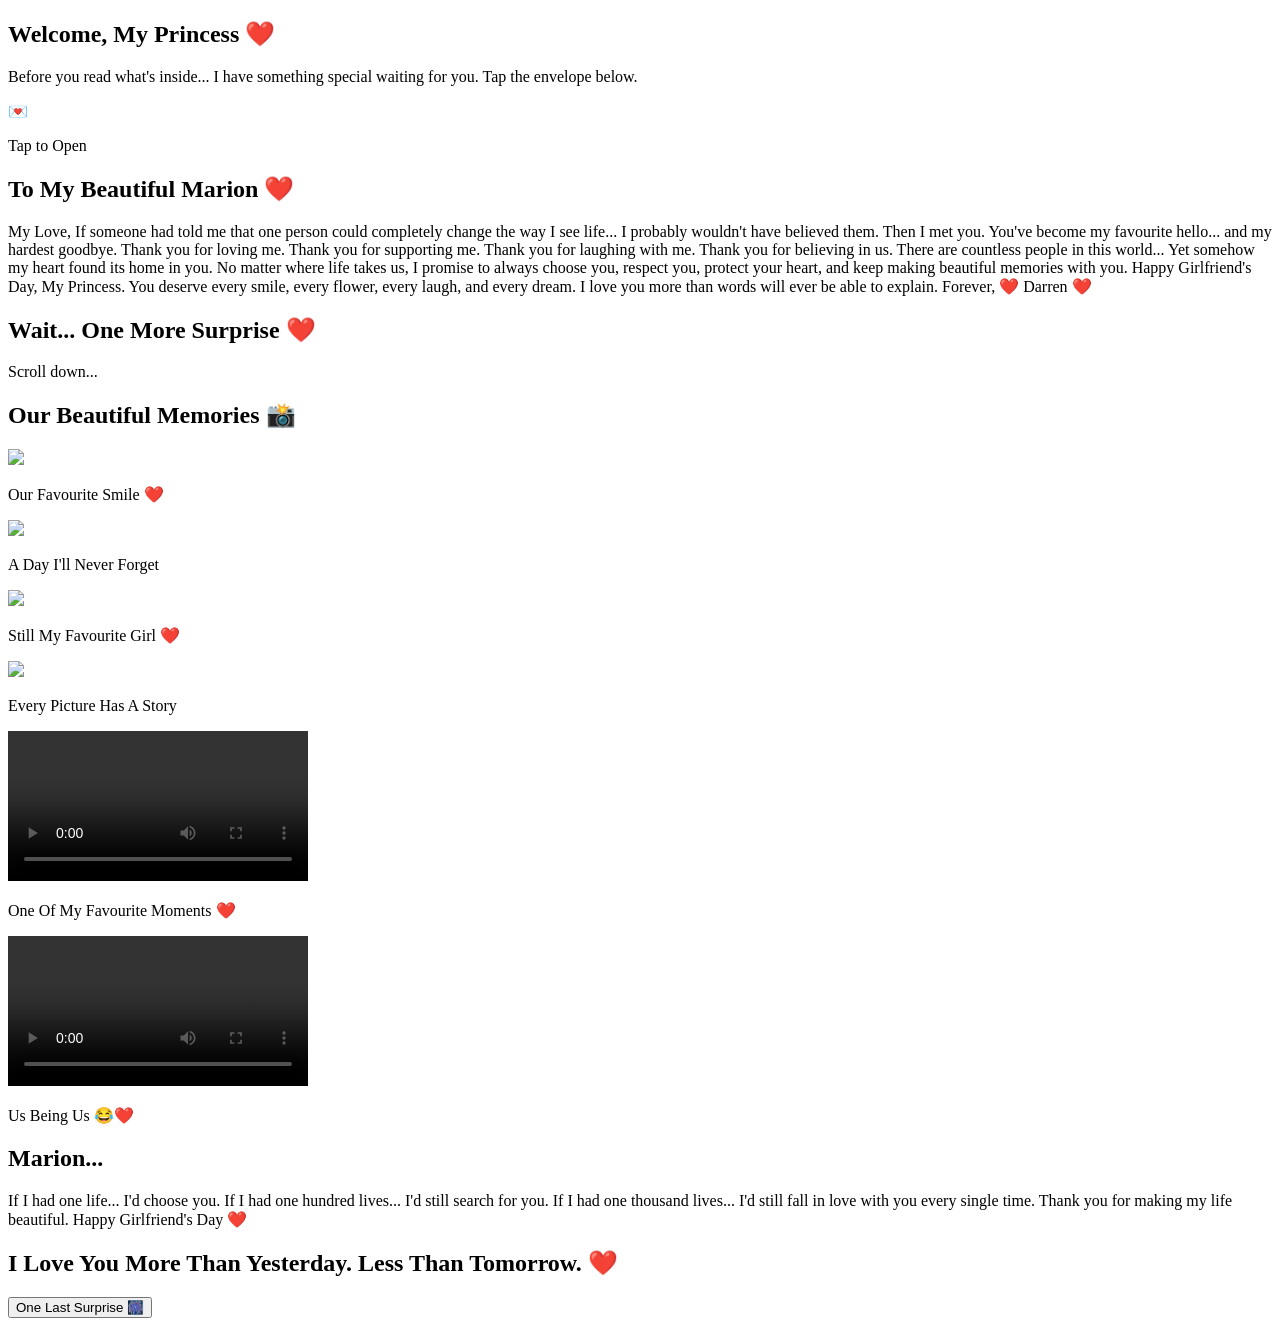
==== proposal.html @ 4e45bca3 "Create proposal.html" ====
<!DOCTYPE html>
<html lang="en">

<head>

<meta charset="UTF-8">
<meta name="viewport" content="width=device-width, initial-scale=1.0">

<title>For My Princess ❤️</title>

<link rel="stylesheet" href="style.css">

<link rel="preconnect" href="https://fonts.googleapis.com">

<link href="https://fonts.googleapis.com/css2?family=Great+Vibes&family=Poppins:wght@300;400;700&display=swap" rel="stylesheet">

<script src="https://cdn.jsdelivr.net/npm/canvas-confetti@1.9.2/dist/confetti.browser.min.js"></script>

</head>

<body>

<div id="stars"></div>
<div id="petals"></div>

<!-- Background Music -->

<audio autoplay loop id="proposalMusic">
    <source src="music/stayhereforlife.mp3" type="audio/mpeg">
</audio>

<!-- ================================= -->
<!-- OPENING -->
<!-- ================================= -->

<section class="opening">

<h1>Welcome, My Princess ❤️</h1>

<p>

Before you read what's inside...

I have something special waiting for you.

Tap the envelope below.

</p>

</section>

<!-- ================================= -->
<!-- ENVELOPE -->
<!-- ================================= -->

<section class="envelopeSection">

<div id="envelope">

<div class="front">

💌

</div>

</div>

<p class="tapText">

Tap to Open

</p>

</section>

<!-- ================================= -->
<!-- LETTER -->
<!-- ================================= -->

<section id="letterSection">

<div class="letter">

<h1>To My Beautiful Marion ❤️</h1>

<p>

My Love,

If someone had told me that one person could completely change the way I see life...

I probably wouldn't have believed them.

Then I met you.

You've become my favourite hello...

and my hardest goodbye.

Thank you for loving me.

Thank you for supporting me.

Thank you for laughing with me.

Thank you for believing in us.

There are countless people in this world...

Yet somehow my heart found its home in you.

No matter where life takes us,

I promise to always choose you,

respect you,

protect your heart,

and keep making beautiful memories with you.

Happy Girlfriend's Day, My Princess.

You deserve every smile,

every flower,

every laugh,

and every dream.

I love you more than words will ever be able to explain.

Forever,

❤️ Darren ❤️

</p>

</div>

</section>

<!-- ================================= -->
<!-- SURPRISE -->
<!-- ================================= -->

<section id="surprise">

<h1>

Wait...

One More Surprise ❤️

</h1>

<p>

Scroll down...

</p>

</section>

<!-- ================================= -->
<!-- MEMORIES -->
<!-- ================================= -->

<section class="gallery">

<h1>

Our Beautiful Memories 📸

</h1>

<div class="memoryGrid">

<!-- PHOTO 1 -->
<div class="memoryCard">

<img src="images/photo1.jpg">

<p>Our Favourite Smile ❤️</p>

</div>

<!-- PHOTO 2 -->
<div class="memoryCard">

<img src="images/photo2.jpg">

<p>A Day I'll Never Forget</p>

</div>

<!-- PHOTO 3 -->
<div class="memoryCard">

<img src="images/photo3.jpg">

<p>Still My Favourite Girl ❤️</p>

</div>

<!-- PHOTO 4 -->
<div class="memoryCard">

<img src="images/photo4.jpg">

<p>Every Picture Has A Story</p>

</div>

<!-- VIDEO 1 -->

<div class="memoryCard">

<video controls>

<source src="videos/video1.mp4" type="video/mp4">

</video>

<p>One Of My Favourite Moments ❤️</p>

</div>

<!-- VIDEO 2 -->

<div class="memoryCard">

<video controls>

<source src="videos/video2.mp4" type="video/mp4">

</video>

<p>Us Being Us 😂❤️</p>

</div>

</div>

</section>

<!-- ================================= -->
<!-- FINAL MESSAGE -->
<!-- ================================= -->

<section class="ending">

<h1>

Marion...

</h1>

<p>

If I had one life...

I'd choose you.

If I had one hundred lives...

I'd still search for you.

If I had one thousand lives...

I'd still fall in love with you every single time.

Thank you for making my life beautiful.

Happy Girlfriend's Day ❤️

</p>

<h2>

I Love You

More Than Yesterday.

Less Than Tomorrow.

❤️

</h2>

<button id="fireworksButton">

One Last Surprise 🎆

</button>

</section>

<script src="script.js"></script>

</body>

</html>
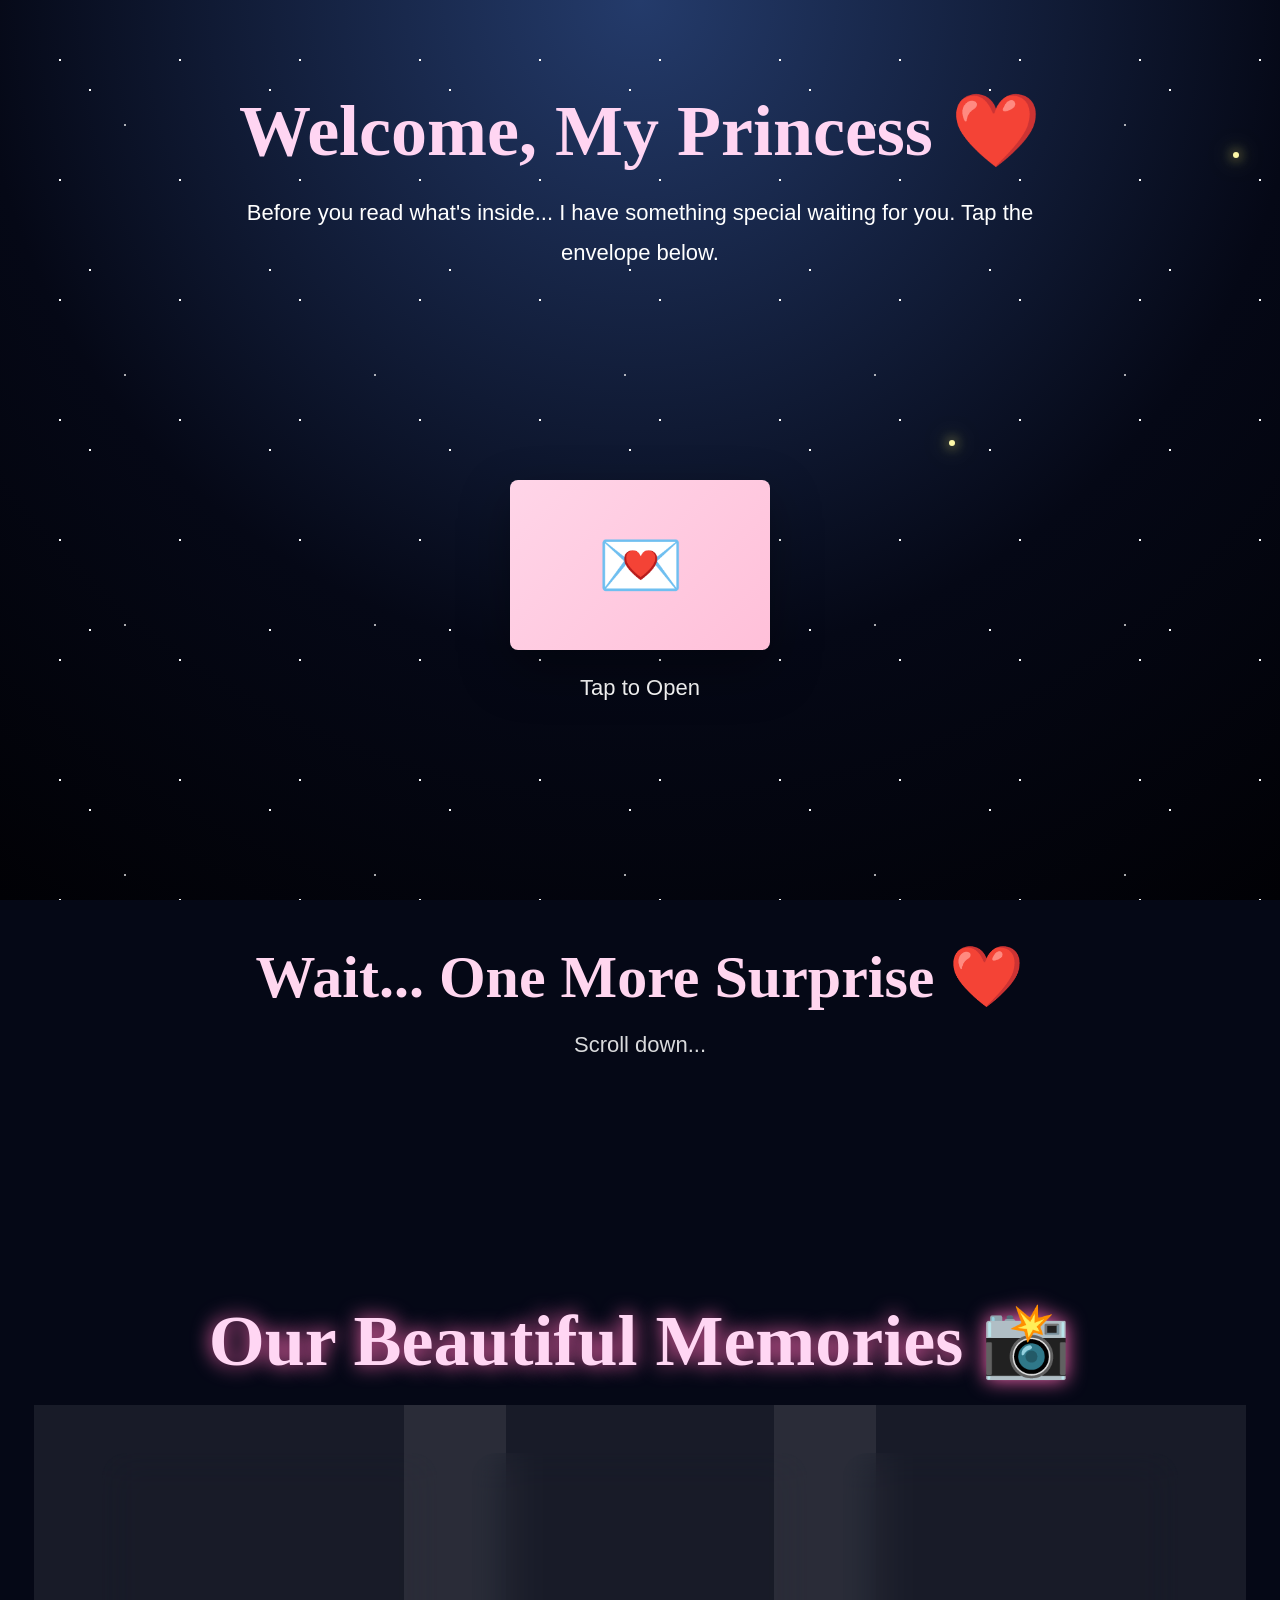
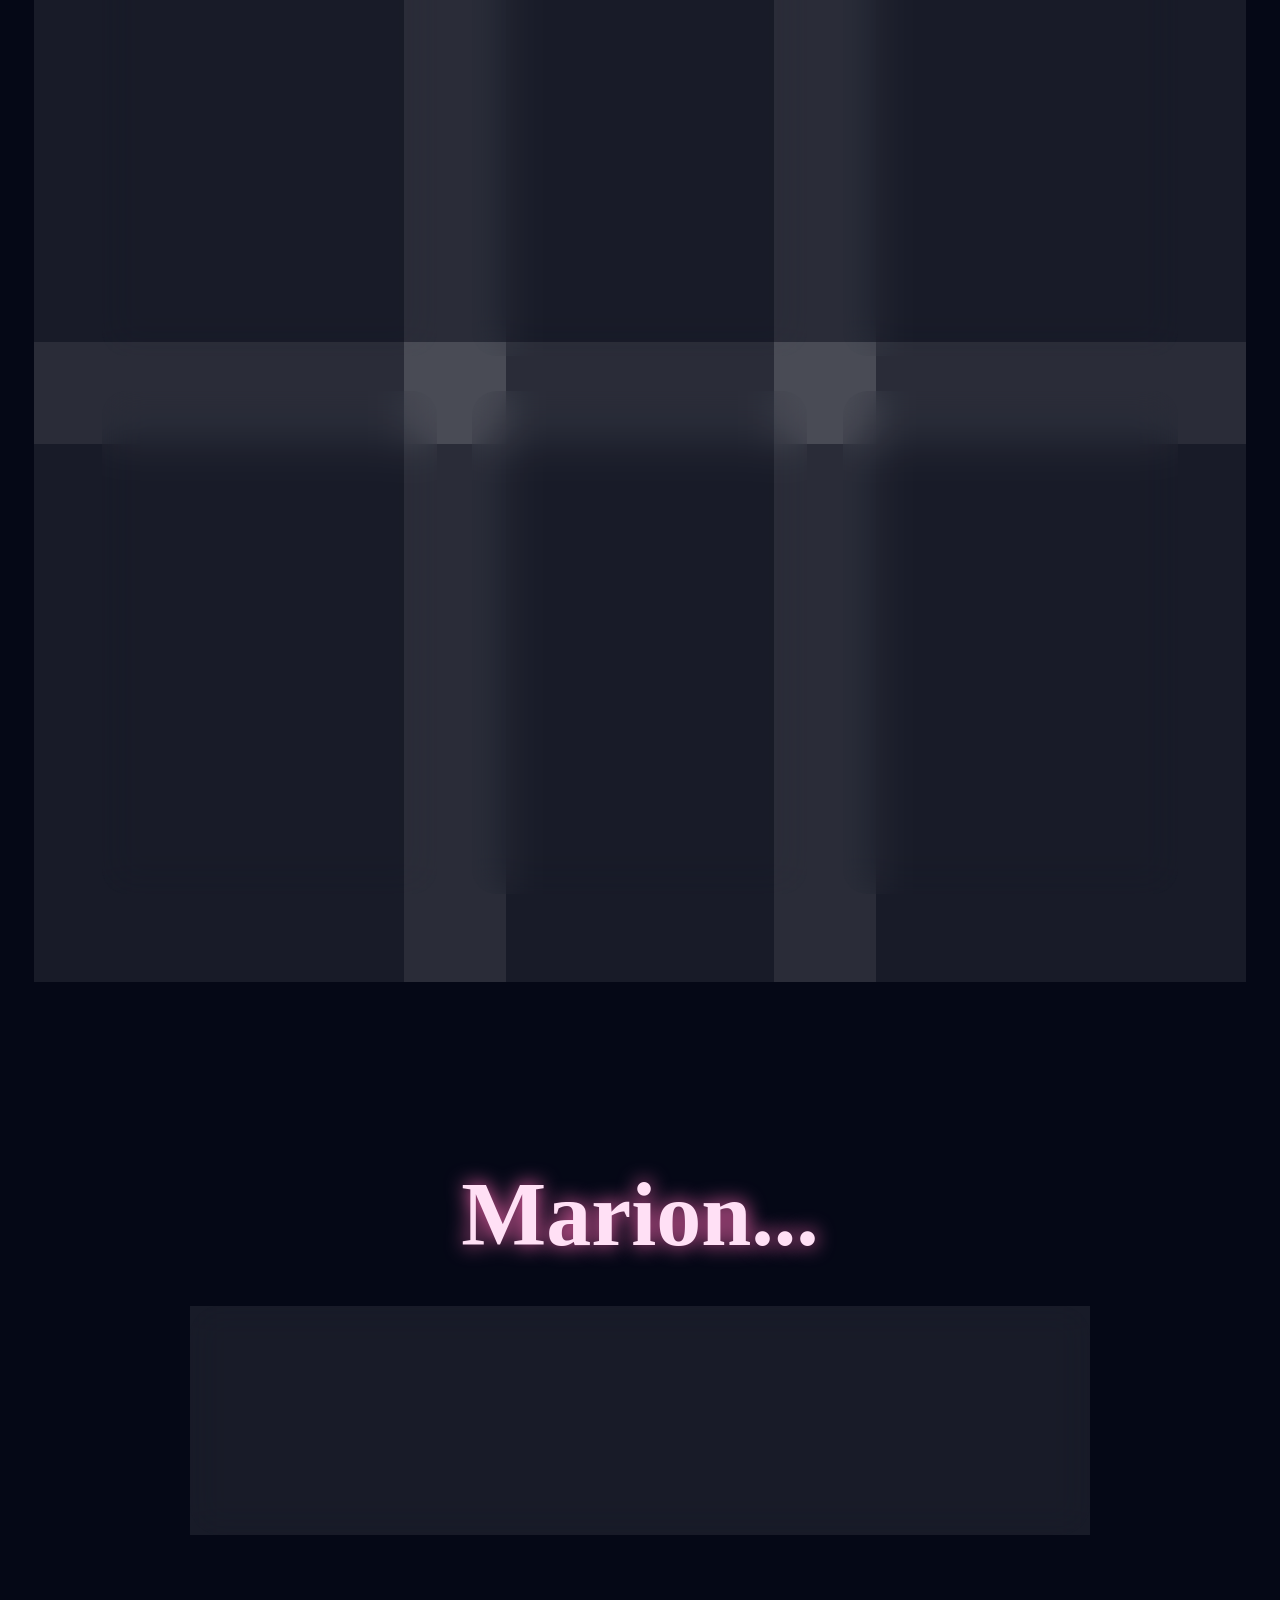
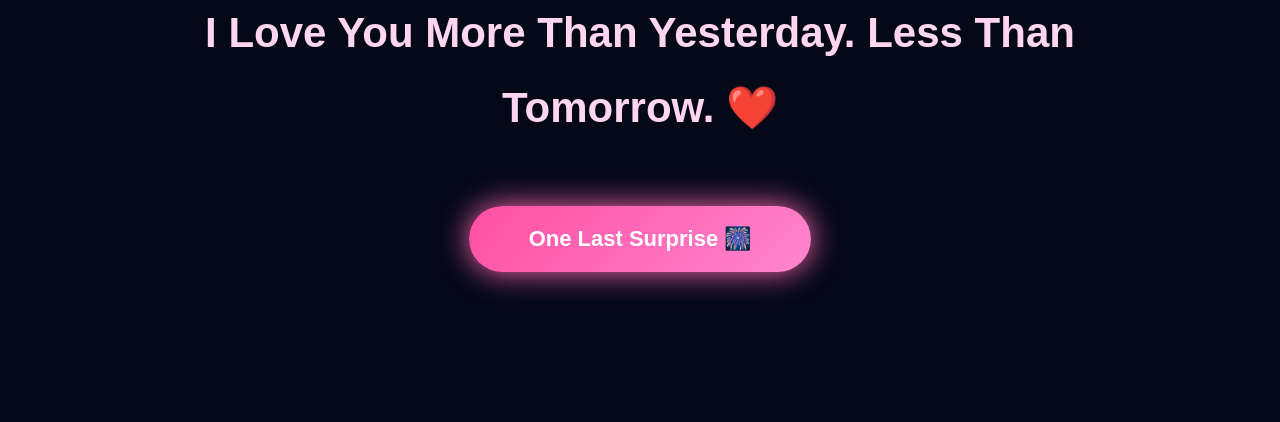
==== commit 06fbda56: "Update proposal.html" ====
--- a/proposal.html
+++ b/proposal.html
@@ -298,6 +298,7 @@
 </section>
 
 <script src="script.js"></script>
+<script src="gallery.js"></script>
 
 </body>
 
--- a/style.css
+++ b/style.css
@@ -0,0 +1,1596 @@
+/* ==========================================
+   PROJECT MARION ❤️
+   Premium Girlfriend's Day Website
+   STYLE.CSS (PART 1)
+========================================== */
+
+*{
+    margin:0;
+    padding:0;
+    box-sizing:border-box;
+}
+
+html{
+    scroll-behavior:smooth;
+}
+
+body{
+
+    font-family:'Poppins',sans-serif;
+
+    overflow-x:hidden;
+
+    color:white;
+
+    background:#050816;
+
+    min-height:100vh;
+
+}
+
+/* ===========================
+BACKGROUND
+=========================== */
+
+body::before{
+
+    content:"";
+
+    position:fixed;
+
+    width:100%;
+
+    height:100%;
+
+    left:0;
+
+    top:0;
+
+    background:
+    radial-gradient(circle at top,#243b6b 0%,#050816 60%,#010105 100%);
+
+    z-index:-10;
+
+}
+
+/* ===========================
+STARS
+=========================== */
+
+#stars{
+
+    position:fixed;
+
+    width:100%;
+
+    height:100%;
+
+    top:0;
+
+    left:0;
+
+    z-index:-5;
+
+    background-image:
+
+    radial-gradient(white 1px,transparent 1px),
+    radial-gradient(white 1px,transparent 1px),
+    radial-gradient(#ffffffaa 1px,transparent 1px);
+
+    background-size:
+    120px 120px,
+    180px 180px,
+    250px 250px;
+
+    animation:starsMove 90s linear infinite;
+
+}
+
+@keyframes starsMove{
+
+from{
+
+transform:translateY(0);
+
+}
+
+to{
+
+transform:translateY(-300px);
+
+}
+
+}
+
+/* ===========================
+LOADING SCREEN
+=========================== */
+
+#loadingScreen{
+
+position:fixed;
+
+width:100%;
+
+height:100%;
+
+background:#04030c;
+
+display:flex;
+
+flex-direction:column;
+
+justify-content:center;
+
+align-items:center;
+
+z-index:99999;
+
+transition:1.5s;
+
+}
+
+#loadingScreen h1{
+
+font-family:'Great Vibes',cursive;
+
+font-size:65px;
+
+color:white;
+
+margin-bottom:20px;
+
+animation:fadeUp 2s ease;
+
+}
+
+#loadingScreen p{
+
+font-size:20px;
+
+opacity:.8;
+
+}
+
+/* ===========================
+HERO
+=========================== */
+
+.hero{
+
+width:100%;
+
+min-height:100vh;
+
+display:flex;
+
+flex-direction:column;
+
+justify-content:center;
+
+align-items:center;
+
+padding:40px;
+
+text-align:center;
+
+}
+
+.hero h1{
+
+font-size:70px;
+
+font-family:'Great Vibes',cursive;
+
+color:#ffd6f4;
+
+text-shadow:
+
+0 0 10px #ff8dd8,
+
+0 0 25px hotpink;
+
+margin-bottom:20px;
+
+}
+
+.hero h2{
+
+font-size:32px;
+
+margin-bottom:35px;
+
+font-weight:600;
+
+}
+
+.intro{
+
+max-width:850px;
+
+line-height:2;
+
+font-size:20px;
+
+background:rgba(255,255,255,.08);
+
+backdrop-filter:blur(16px);
+
+padding:35px;
+
+border-radius:30px;
+
+border:1px solid rgba(255,255,255,.15);
+
+box-shadow:
+
+0 15px 45px rgba(0,0,0,.35);
+
+}
+
+/* ===========================
+BUTTONS
+=========================== */
+
+button{
+
+cursor:pointer;
+
+transition:.4s;
+
+font-size:18px;
+
+font-weight:bold;
+
+padding:18px 45px;
+
+border-radius:60px;
+
+border:none;
+
+margin-top:40px;
+
+}
+
+#startButton{
+
+background:linear-gradient(135deg,#ff5ca8,#ff90d6);
+
+color:white;
+
+box-shadow:
+
+0 0 20px hotpink;
+
+}
+
+#startButton:hover{
+
+transform:translateY(-6px) scale(1.05);
+
+box-shadow:
+
+0 0 45px hotpink;
+
+}
+
+.buttons{
+
+display:flex;
+
+justify-content:center;
+
+gap:30px;
+
+margin-top:50px;
+
+flex-wrap:wrap;
+
+}
+
+#yesButton{
+
+background:#ff4fa2;
+
+color:white;
+
+box-shadow:0 0 25px hotpink;
+
+}
+
+#yesButton:hover{
+
+transform:scale(1.08);
+
+}
+
+#noButton{
+
+background:white;
+
+color:#ff4fa2;
+
+position:relative;
+
+}
+
+/* ===========================
+MUSIC CARD
+=========================== */
+
+.musicCard{
+
+position:fixed;
+
+right:25px;
+
+top:25px;
+
+width:280px;
+
+padding:20px;
+
+border-radius:25px;
+
+background:rgba(255,255,255,.08);
+
+backdrop-filter:blur(15px);
+
+border:1px solid rgba(255,255,255,.2);
+
+box-shadow:0 15px 35px rgba(0,0,0,.4);
+
+z-index:999;
+
+}
+
+.musicCard h3{
+
+margin-bottom:10px;
+
+}
+
+.musicCard p{
+
+font-size:14px;
+
+margin-bottom:12px;
+
+opacity:.8;
+
+}
+
+.musicCard audio{
+
+width:100%;
+
+}
+
+/* ===========================
+COUNTDOWN
+=========================== */
+
+#countdownSection{
+
+min-height:100vh;
+
+display:flex;
+
+justify-content:center;
+
+align-items:center;
+
+flex-direction:column;
+
+}
+
+#countdownSection h2{
+
+font-size:40px;
+
+margin-bottom:25px;
+
+}
+
+#countdown{
+
+font-size:180px;
+
+font-weight:bold;
+
+color:white;
+
+text-shadow:
+
+0 0 40px #ff87d3;
+
+animation:pulse 1s infinite;
+
+}
+
+/* ===========================
+PROPOSAL
+=========================== */
+
+#proposal{
+
+padding:120px 10%;
+
+text-align:center;
+
+}
+
+#proposal h1{
+
+font-family:'Great Vibes',cursive;
+
+font-size:75px;
+
+margin-bottom:25px;
+
+color:#ffd0f0;
+
+}
+
+#proposal p{
+
+font-size:21px;
+
+line-height:2;
+
+max-width:900px;
+
+margin:auto;
+
+background:rgba(255,255,255,.08);
+
+padding:40px;
+
+border-radius:30px;
+
+backdrop-filter:blur(20px);
+
+}
+
+#proposal h2{
+
+margin-top:50px;
+
+font-size:42px;
+
+line-height:1.8;
+
+}
+
+/* ===========================
+ANIMATIONS
+=========================== */
+
+@keyframes fadeUp{
+
+from{
+
+opacity:0;
+
+transform:translateY(60px);
+
+}
+
+to{
+
+opacity:1;
+
+transform:translateY(0);
+
+}
+
+}
+
+@keyframes pulse{
+
+0%{
+
+transform:scale(1);
+
+}
+
+50%{
+
+transform:scale(1.12);
+
+}
+
+100%{
+
+transform:scale(1);
+
+}
+
+}
+
+/* ===========================
+RESPONSIVE
+=========================== */
+
+@media(max-width:768px){
+
+.hero h1{
+
+font-size:50px;
+
+}
+
+.hero h2{
+
+font-size:25px;
+
+}
+
+.intro{
+
+font-size:17px;
+
+padding:25px;
+
+}
+
+#countdown{
+
+font-size:100px;
+
+}
+
+#proposal h1{
+
+font-size:55px;
+
+}
+
+#proposal h2{
+
+font-size:30px;
+
+}
+
+.musicCard{
+
+width:90%;
+
+left:5%;
+
+right:5%;
+
+}
+
+}
+/* ==================================================
+   PROJECT MARION ❤️
+   STYLE.CSS PART 2A
+   Premium Animations
+==================================================*/
+
+/* ===========================
+FLOATING HEARTS
+=========================== */
+
+#hearts{
+
+position:fixed;
+
+width:100%;
+
+height:100%;
+
+left:0;
+
+top:0;
+
+pointer-events:none;
+
+overflow:hidden;
+
+z-index:-2;
+
+}
+
+.heart{
+
+position:absolute;
+
+width:20px;
+
+height:20px;
+
+background:#ff5ca8;
+
+transform:rotate(45deg);
+
+animation:heartFloat linear forwards;
+
+opacity:.8;
+
+}
+
+.heart::before,
+.heart::after{
+
+content:"";
+
+position:absolute;
+
+width:20px;
+
+height:20px;
+
+background:#ff5ca8;
+
+border-radius:50%;
+
+}
+
+.heart::before{
+
+left:-10px;
+
+}
+
+.heart::after{
+
+top:-10px;
+
+}
+
+@keyframes heartFloat{
+
+0%{
+
+transform:translateY(0) rotate(45deg) scale(.5);
+
+opacity:0;
+
+}
+
+20%{
+
+opacity:1;
+
+}
+
+100%{
+
+transform:translateY(-120vh) rotate(405deg) scale(1.4);
+
+opacity:0;
+
+}
+
+}
+
+/* ===========================
+PETALS
+=========================== */
+
+#petals{
+
+position:fixed;
+
+left:0;
+
+top:0;
+
+width:100%;
+
+height:100%;
+
+pointer-events:none;
+
+overflow:hidden;
+
+z-index:-3;
+
+}
+
+.petal{
+
+position:absolute;
+
+width:14px;
+
+height:18px;
+
+background:linear-gradient(#ffb8d8,#ff6eb5);
+
+border-radius:50% 50% 50% 0;
+
+transform:rotate(35deg);
+
+animation:petalFall linear forwards;
+
+opacity:.9;
+
+}
+
+@keyframes petalFall{
+
+0%{
+
+transform:translateY(-10vh) rotate(0deg);
+
+opacity:0;
+
+}
+
+10%{
+
+opacity:1;
+
+}
+
+100%{
+
+transform:translateY(120vh) rotate(720deg);
+
+opacity:0;
+
+}
+
+}
+
+/* ===========================
+FIREFLIES
+=========================== */
+
+.firefly{
+
+position:absolute;
+
+width:6px;
+
+height:6px;
+
+background:#fff9a8;
+
+border-radius:50%;
+
+box-shadow:
+
+0 0 12px #fff176,
+
+0 0 25px #ffee58;
+
+animation:fireflyMove 10s ease-in-out infinite alternate;
+
+}
+
+@keyframes fireflyMove{
+
+0%{
+
+transform:translate(0,0);
+
+}
+
+25%{
+
+transform:translate(80px,-40px);
+
+}
+
+50%{
+
+transform:translate(-60px,40px);
+
+}
+
+75%{
+
+transform:translate(40px,-80px);
+
+}
+
+100%{
+
+transform:translate(-30px,20px);
+
+}
+
+}
+
+/* ===========================
+MOON
+=========================== */
+
+#moon{
+
+position:fixed;
+
+right:70px;
+
+top:60px;
+
+width:140px;
+
+height:140px;
+
+border-radius:50%;
+
+background:#fffef8;
+
+box-shadow:
+
+0 0 40px rgba(255,255,255,.8),
+
+0 0 120px rgba(255,255,255,.3);
+
+z-index:-4;
+
+}
+
+/* ===========================
+OPENING PAGE
+=========================== */
+
+.opening{
+
+min-height:40vh;
+
+display:flex;
+
+justify-content:center;
+
+align-items:center;
+
+flex-direction:column;
+
+text-align:center;
+
+padding:40px;
+
+}
+
+.opening h1{
+
+font-family:'Great Vibes',cursive;
+
+font-size:72px;
+
+color:#ffd5f2;
+
+margin-bottom:20px;
+
+}
+
+.opening p{
+
+font-size:22px;
+
+max-width:800px;
+
+line-height:1.8;
+
+}
+
+/* ===========================
+ENVELOPE
+=========================== */
+
+.envelopeSection{
+
+display:flex;
+
+justify-content:center;
+
+align-items:center;
+
+flex-direction:column;
+
+padding:120px 20px;
+
+}
+
+#envelope{
+
+width:260px;
+
+height:170px;
+
+background:linear-gradient(135deg,#ffd5e8,#ffc0d9);
+
+border-radius:8px;
+
+position:relative;
+
+cursor:pointer;
+
+transition:.6s;
+
+box-shadow:
+
+0 20px 50px rgba(0,0,0,.35);
+
+}
+
+#envelope:hover{
+
+transform:translateY(-10px) scale(1.05);
+
+}
+
+#envelope .front{
+
+position:absolute;
+
+width:100%;
+
+height:100%;
+
+display:flex;
+
+justify-content:center;
+
+align-items:center;
+
+font-size:70px;
+
+}
+
+.tapText{
+
+margin-top:25px;
+
+font-size:22px;
+
+animation:pulse 2s infinite;
+
+}
+
+/* ===========================
+LETTER
+=========================== */
+
+#letterSection{
+
+display:none;
+
+padding:100px 20px;
+
+}
+
+.letter{
+
+max-width:900px;
+
+margin:auto;
+
+padding:60px;
+
+background:#fffdf8;
+
+color:#444;
+
+border-radius:20px;
+
+box-shadow:
+
+0 25px 70px rgba(0,0,0,.35);
+
+font-family:'Poppins',sans-serif;
+
+line-height:2;
+
+}
+
+.letter h1{
+
+font-family:'Great Vibes',cursive;
+
+font-size:60px;
+
+text-align:center;
+
+color:#ff4fa2;
+
+margin-bottom:40px;
+
+}
+
+/* ===========================
+SURPRISE TITLE
+=========================== */
+
+#surprise{
+
+padding:120px 20px;
+
+text-align:center;
+
+}
+
+#surprise h1{
+
+font-size:60px;
+
+font-family:'Great Vibes',cursive;
+
+color:#ffd6ef;
+
+margin-bottom:20px;
+
+}
+
+#surprise p{
+
+font-size:22px;
+
+opacity:.85;
+
+}
+
+/* ===========================
+SCROLL ANIMATION
+=========================== */
+
+.reveal{
+
+opacity:0;
+
+transform:translateY(80px);
+
+transition:1.2s;
+
+}
+
+.reveal.active{
+
+opacity:1;
+
+transform:translateY(0);
+
+}
+
+/* ===========================
+RESPONSIVE
+=========================== */
+
+@media(max-width:768px){
+
+.opening h1{
+
+font-size:50px;
+
+}
+
+.opening p{
+
+font-size:18px;
+
+}
+
+#envelope{
+
+width:200px;
+
+height:140px;
+
+}
+
+.letter{
+
+padding:30px;
+
+}
+
+.letter h1{
+
+font-size:42px;
+
+}
+
+}
+/* ==================================================
+   PROJECT MARION ❤️
+   STYLE.CSS PART 2B
+   Gallery • Ending • Fireworks • Final Effects
+==================================================*/
+
+/* ===========================
+GALLERY
+=========================== */
+
+.gallery{
+
+padding:120px 8%;
+
+text-align:center;
+
+}
+
+.gallery h1{
+
+font-family:'Great Vibes',cursive;
+
+font-size:72px;
+
+margin-bottom:70px;
+
+color:#ffd6f3;
+
+text-shadow:0 0 20px hotpink;
+
+}
+
+.memoryGrid{
+
+display:grid;
+
+grid-template-columns:repeat(auto-fit,minmax(320px,1fr));
+
+gap:35px;
+
+}
+
+.memoryCard{
+
+background:rgba(255,255,255,.08);
+
+backdrop-filter:blur(20px);
+
+border-radius:25px;
+
+overflow:hidden;
+
+transition:.5s;
+
+border:1px solid rgba(255,255,255,.15);
+
+box-shadow:0 20px 45px rgba(0,0,0,.35);
+
+}
+
+.memoryCard:hover{
+
+transform:translateY(-12px) scale(1.03);
+
+box-shadow:0 35px 70px rgba(255,105,180,.4);
+
+}
+
+.memoryCard img{
+
+width:100%;
+
+height:420px;
+
+object-fit:cover;
+
+display:block;
+
+}
+
+.memoryCard video{
+
+width:100%;
+
+height:420px;
+
+object-fit:cover;
+
+display:block;
+
+background:black;
+
+}
+
+.memoryCard p{
+
+padding:25px;
+
+font-size:18px;
+
+line-height:1.7;
+
+}
+
+/* ===========================
+ENDING
+=========================== */
+
+.ending{
+
+padding:150px 10%;
+
+text-align:center;
+
+}
+
+.ending h1{
+
+font-family:'Great Vibes',cursive;
+
+font-size:90px;
+
+margin-bottom:40px;
+
+color:#ffe0f5;
+
+text-shadow:0 0 20px hotpink;
+
+}
+
+.ending p{
+
+font-size:22px;
+
+line-height:2.1;
+
+max-width:900px;
+
+margin:auto;
+
+background:rgba(255,255,255,.08);
+
+backdrop-filter:blur(18px);
+
+padding:45px;
+
+border-radius:30px;
+
+}
+
+.ending h2{
+
+margin-top:60px;
+
+font-size:42px;
+
+line-height:1.8;
+
+color:#ffd6ef;
+
+}
+
+#fireworksButton{
+
+margin-top:60px;
+
+background:linear-gradient(135deg,#ff4fa2,#ff86cf);
+
+color:white;
+
+padding:20px 60px;
+
+border:none;
+
+border-radius:60px;
+
+font-size:22px;
+
+font-weight:bold;
+
+box-shadow:0 0 30px hotpink;
+
+transition:.4s;
+
+}
+
+#fireworksButton:hover{
+
+transform:scale(1.08);
+
+box-shadow:0 0 60px hotpink;
+
+}
+
+/* ===========================
+FINAL MESSAGE
+=========================== */
+
+.finalMessage{
+
+padding:120px 20px;
+
+text-align:center;
+
+}
+
+.finalMessage h1{
+
+font-family:'Great Vibes',cursive;
+
+font-size:80px;
+
+color:#ffd8ef;
+
+margin-bottom:30px;
+
+}
+
+.finalMessage p{
+
+font-size:24px;
+
+line-height:2;
+
+}
+
+/* ===========================
+FOOTER
+=========================== */
+
+footer{
+
+padding:60px;
+
+text-align:center;
+
+font-size:18px;
+
+opacity:.8;
+
+}
+
+/* ===========================
+GLASS EFFECT
+=========================== */
+
+.glass{
+
+background:rgba(255,255,255,.08);
+
+backdrop-filter:blur(20px);
+
+border:1px solid rgba(255,255,255,.15);
+
+border-radius:30px;
+
+}
+
+/* ===========================
+FLOATING ANIMATION
+=========================== */
+
+.float{
+
+animation:float 5s ease-in-out infinite;
+
+}
+
+@keyframes float{
+
+0%{
+
+transform:translateY(0);
+
+}
+
+50%{
+
+transform:translateY(-15px);
+
+}
+
+100%{
+
+transform:translateY(0);
+
+}
+
+}
+
+/* ===========================
+GLOW
+=========================== */
+
+.glow{
+
+animation:glow 2.5s infinite alternate;
+
+}
+
+@keyframes glow{
+
+from{
+
+text-shadow:
+
+0 0 10px hotpink,
+
+0 0 20px hotpink;
+
+}
+
+to{
+
+text-shadow:
+
+0 0 25px hotpink,
+
+0 0 50px deeppink,
+
+0 0 80px deeppink;
+
+}
+
+}
+
+/* ===========================
+FIREWORK CANVAS
+=========================== */
+
+#fireworksCanvas{
+
+position:fixed;
+
+left:0;
+
+top:0;
+
+width:100%;
+
+height:100%;
+
+pointer-events:none;
+
+z-index:9999;
+
+}
+
+/* ===========================
+FADE TRANSITIONS
+=========================== */
+
+.fadeIn{
+
+animation:fadeIn 1.6s forwards;
+
+}
+
+.fadeOut{
+
+animation:fadeOut 1.6s forwards;
+
+}
+
+@keyframes fadeIn{
+
+from{
+
+opacity:0;
+
+}
+
+to{
+
+opacity:1;
+
+}
+
+}
+
+@keyframes fadeOut{
+
+from{
+
+opacity:1;
+
+}
+
+to{
+
+opacity:0;
+
+}
+
+}
+
+/* ===========================
+SCROLLBAR
+=========================== */
+
+::-webkit-scrollbar{
+
+width:10px;
+
+}
+
+::-webkit-scrollbar-track{
+
+background:#090b18;
+
+}
+
+::-webkit-scrollbar-thumb{
+
+background:#ff6db7;
+
+border-radius:20px;
+
+}
+
+::-webkit-scrollbar-thumb:hover{
+
+background:#ff3f9f;
+
+}
+
+/* ===========================
+RESPONSIVE
+=========================== */
+
+@media(max-width:900px){
+
+.gallery h1{
+
+font-size:52px;
+
+}
+
+.memoryCard img,
+.memoryCard video{
+
+height:320px;
+
+}
+
+.ending h1{
+
+font-size:58px;
+
+}
+
+.ending h2{
+
+font-size:30px;
+
+}
+
+.ending p{
+
+font-size:18px;
+
+padding:30px;
+
+}
+
+}
+
+@media(max-width:600px){
+
+.memoryGrid{
+
+grid-template-columns:1fr;
+
+}
+
+.gallery{
+
+padding:80px 25px;
+
+}
+
+.memoryCard img,
+.memoryCard video{
+
+height:260px;
+
+}
+
+.gallery h1{
+
+font-size:42px;
+
+}
+
+.finalMessage h1{
+
+font-size:48px;
+
+}
+
+.finalMessage p{
+
+font-size:18px;
+
+}
+
+}
